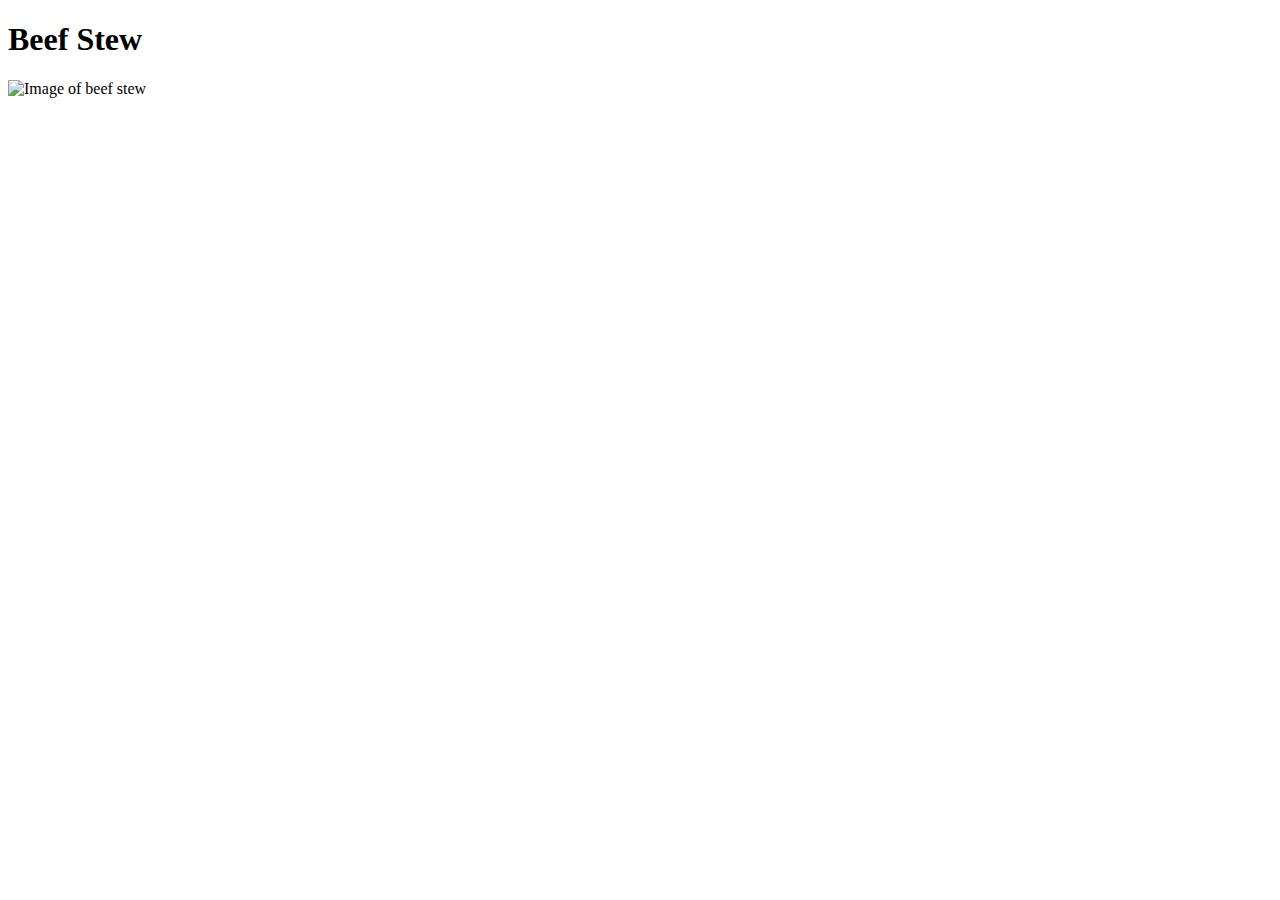
==== recipes/beefstew.html @ deff4106 "Upload index.html, recipe pages and new "images" directory. s" ====
<!DOCTYPE html>
<html lang="en">
<head>
    <meta charset="UTF-8">
    <meta name="viewport" content="width=device-width, initial-scale=1.0">
    <title>Beef Stew</title>
</head>
<body>
    <h1>Beef Stew</h1>
    <img src="" alt="Image of beef stew" height="" width="" border-radius="50%">
</body>
</html>
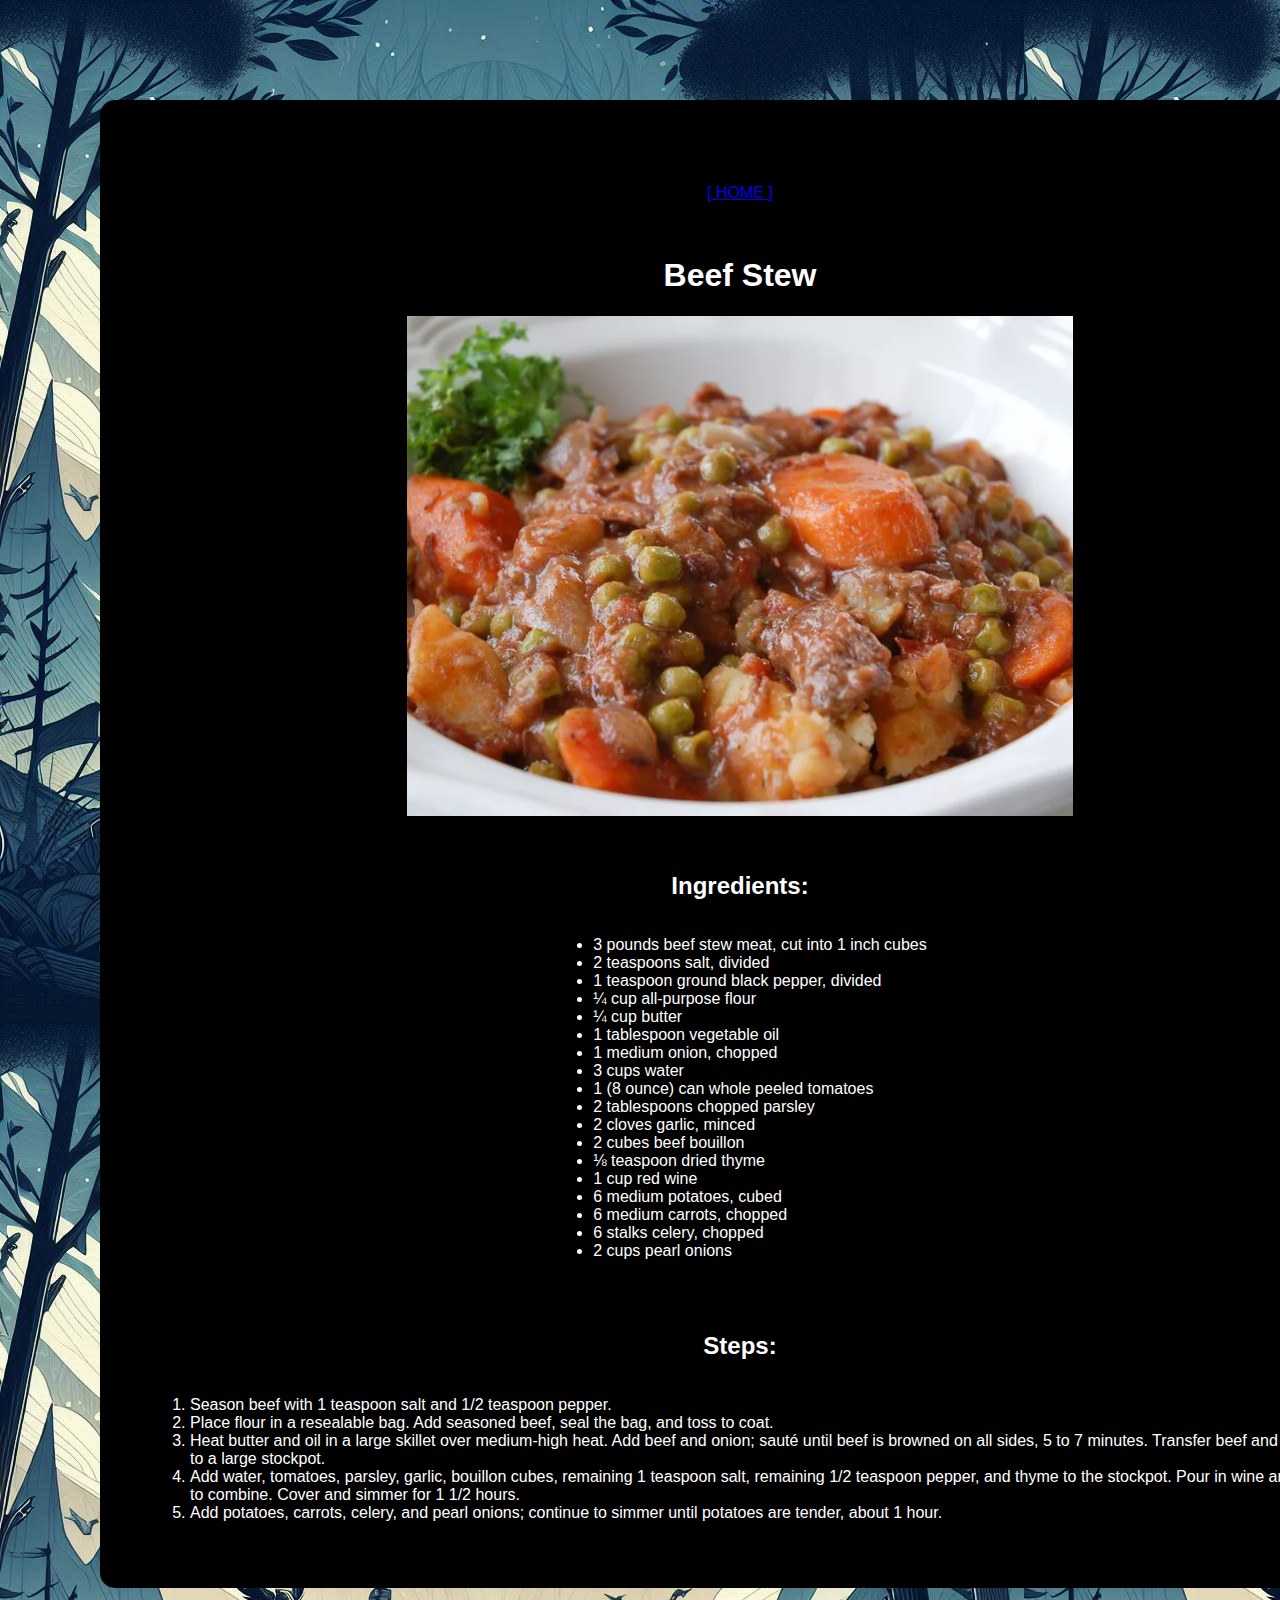
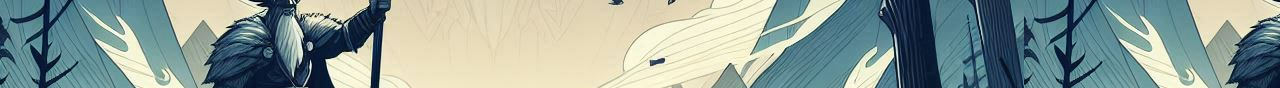
==== commit eb82dc9b: "Style CSS and add recipes Fixed problems with margin and background image, and added Beef Stew recip" ====
--- a/recipes/beefstew.html
+++ b/recipes/beefstew.html
@@ -4,9 +4,49 @@
     <meta charset="UTF-8">
     <meta name="viewport" content="width=device-width, initial-scale=1.0">
     <title>Beef Stew</title>
+
+    <link href="../style.css" rel="stylesheet">
 </head>
 <body>
-    <h1>Beef Stew</h1>
-    <img src="" alt="Image of beef stew" height="" width="" border-radius="50%">
+    <main>
+        <br>
+        <p><a href="../index.html">[ HOME ]</a></p>
+        <br>
+        <h1>Beef Stew</h1>
+            <img src="../images/beefstew.webp" alt="Image of beef stew" height="500" width="auto" border-radius="50%">
+            <br>
+            <br>
+            <h2>Ingredients:</h2>
+                <ul>
+                    <li>3 pounds beef stew meat, cut into 1 inch cubes</li>
+                    <li>2 teaspoons salt, divided</li>
+                    <li>1 teaspoon ground black pepper, divided</li>
+                    <li>¼ cup all-purpose flour</li>
+                    <li>¼ cup butter</li>
+                    <li>1 tablespoon vegetable oil</li>
+                    <li>1 medium onion, chopped</li>
+                    <li>3 cups water</li>
+                    <li>1 (8 ounce) can whole peeled tomatoes</li>
+                    <li>2 tablespoons chopped parsley</li>
+                    <li>2 cloves garlic, minced</li>
+                    <li>2 cubes beef bouillon</li>
+                    <li>⅛ teaspoon dried thyme</li>
+                    <li>1 cup red wine</li>
+                    <li>6 medium potatoes, cubed</li>
+                    <li>6 medium carrots, chopped</li>
+                    <li>6 stalks celery, chopped</li>
+                    <li>2 cups pearl onions</li>
+                </ul>
+            <br>
+            <br>
+            <h2>Steps:</h2>
+                <ol>
+                    <li>Season beef with 1 teaspoon salt and 1/2 teaspoon pepper.</li>
+                    <li>Place flour in a resealable bag. Add seasoned beef, seal the bag, and toss to coat.</li>
+                    <li>Heat butter and oil in a large skillet over medium-high heat. Add beef and onion; sauté until beef is browned on all sides, 5 to 7 minutes. Transfer beef and onion to a large stockpot.</li>
+                    <li>Add water, tomatoes, parsley, garlic, bouillon cubes, remaining 1 teaspoon salt, remaining 1/2 teaspoon pepper, and thyme to the stockpot. Pour in wine and stir to combine. Cover and simmer for 1 1/2 hours.</li>
+                    <li>Add potatoes, carrots, celery, and pearl onions; continue to simmer until potatoes are tender, about 1 hour.</li>
+                </ol>
+    </main>
 </body>
 </html>--- a/style.css
+++ b/style.css
@@ -0,0 +1,28 @@
+* {
+    box-sizing: border-box;
+}
+
+body {
+    margin: 100px;
+    font-family: sans-serif;
+    background-color: rgb(73, 70, 70);
+    background-image: url('./images/background.jpg');
+    width: 100%;
+    height: 100%;
+    z-index: -1;
+}
+
+main {
+    display: flex;
+    flex-direction: column;
+    align-items: center;
+    padding: 50px;
+    background-color: black;
+    width: 100%;
+    height: auto;
+    margin: 100px 0;
+    border-radius: 15px;
+    box-shadow: rgb(0, 0, 0);
+    color: rgb(255, 255, 255);
+    z-index: 1;
+}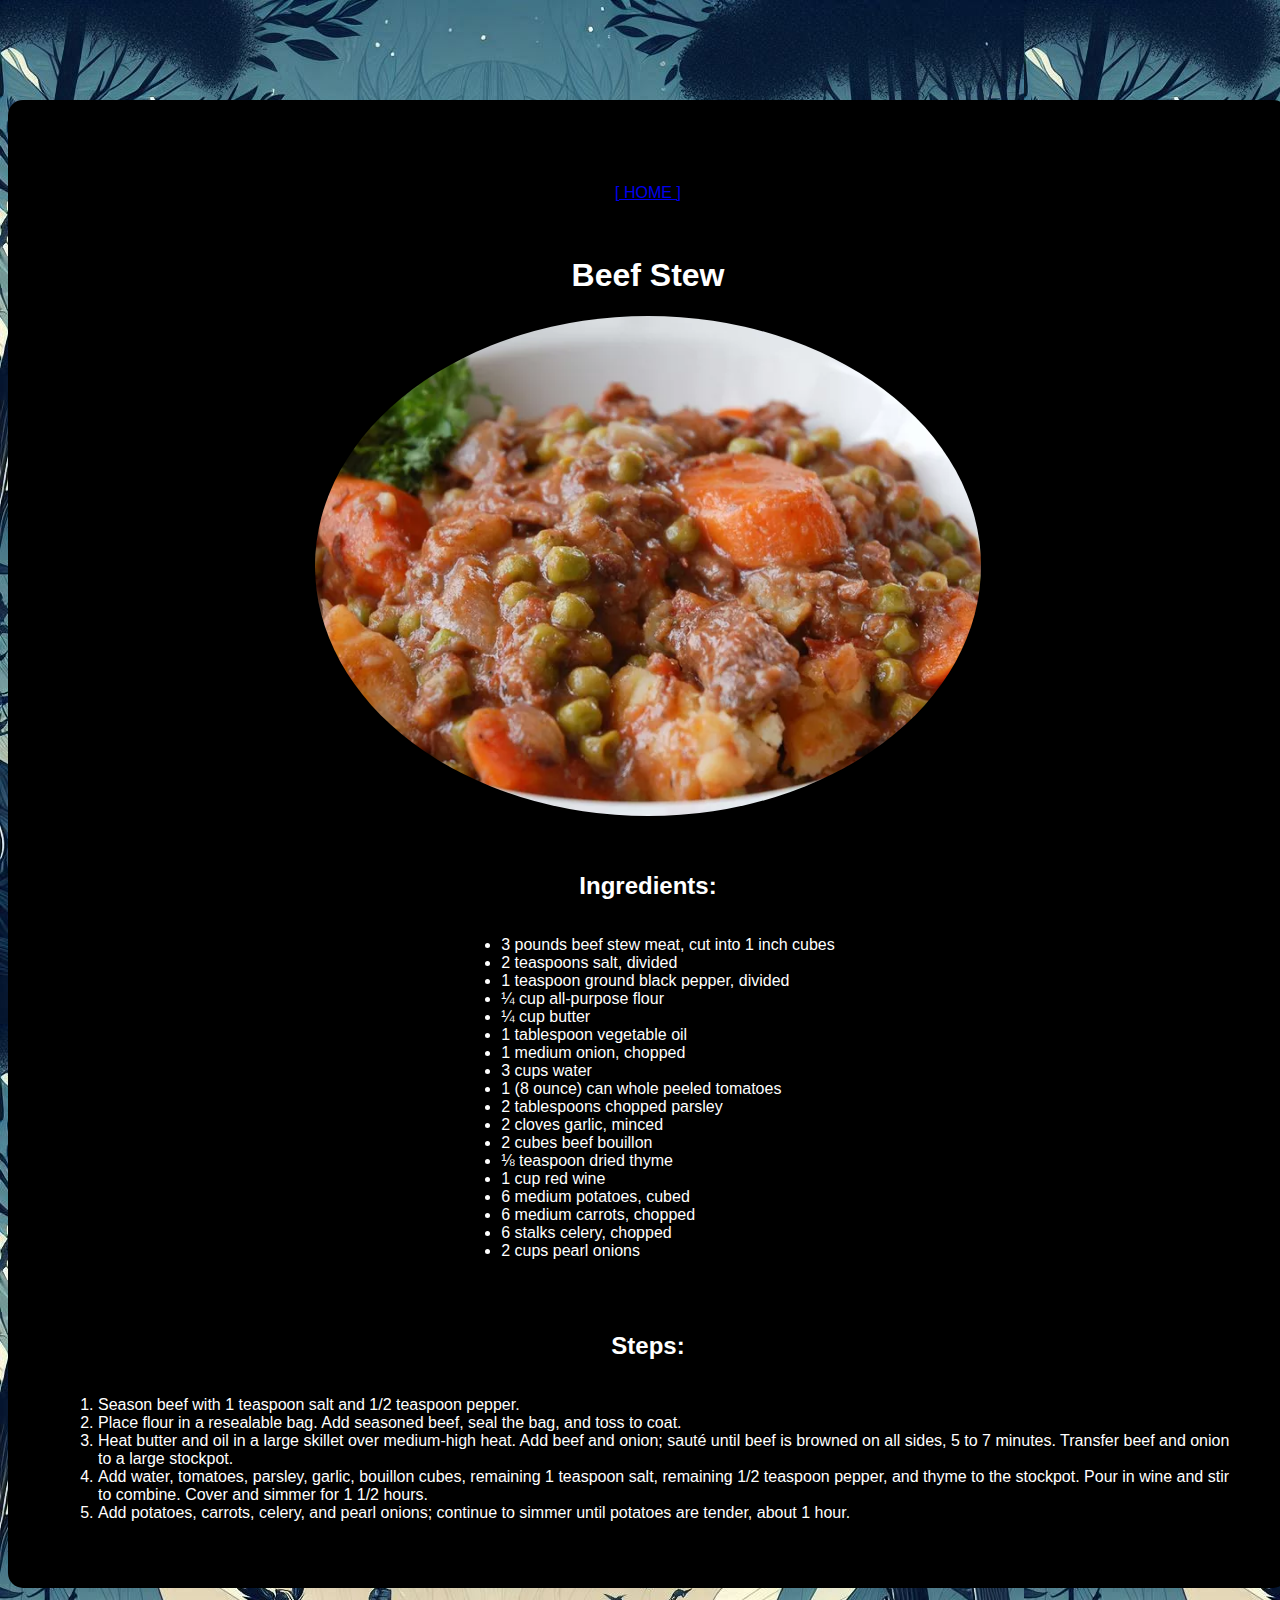
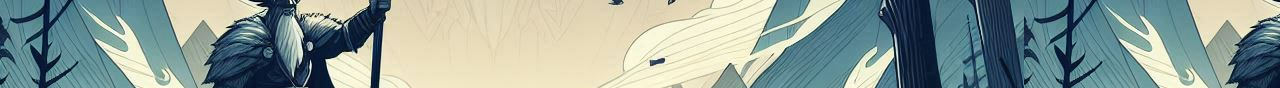
==== commit 0360bfa0: "Add text to more recipes Finished adding text to Stuffed Cabbage and Slow Roasted Rabbit" ====
--- a/recipes/beefstew.html
+++ b/recipes/beefstew.html
@@ -13,7 +13,7 @@
         <p><a href="../index.html">[ HOME ]</a></p>
         <br>
         <h1>Beef Stew</h1>
-            <img src="../images/beefstew.webp" alt="Image of beef stew" height="500" width="auto" border-radius="50%">
+            <img src="../images/beefstew.webp" alt="Image of beef stew" height="500" width="auto" border-radius=50%;>
             <br>
             <br>
             <h2>Ingredients:</h2>
--- a/style.css
+++ b/style.css
@@ -3,13 +3,16 @@
 }
 
 body {
-    margin: 100px;
     font-family: sans-serif;
     background-color: rgb(73, 70, 70);
     background-image: url('./images/background.jpg');
     width: 100%;
     height: 100%;
     z-index: -1;
+}
+
+img {
+    border-radius: 50%;
 }
 
 main {
@@ -24,5 +27,4 @@
     border-radius: 15px;
     box-shadow: rgb(0, 0, 0);
     color: rgb(255, 255, 255);
-    z-index: 1;
 }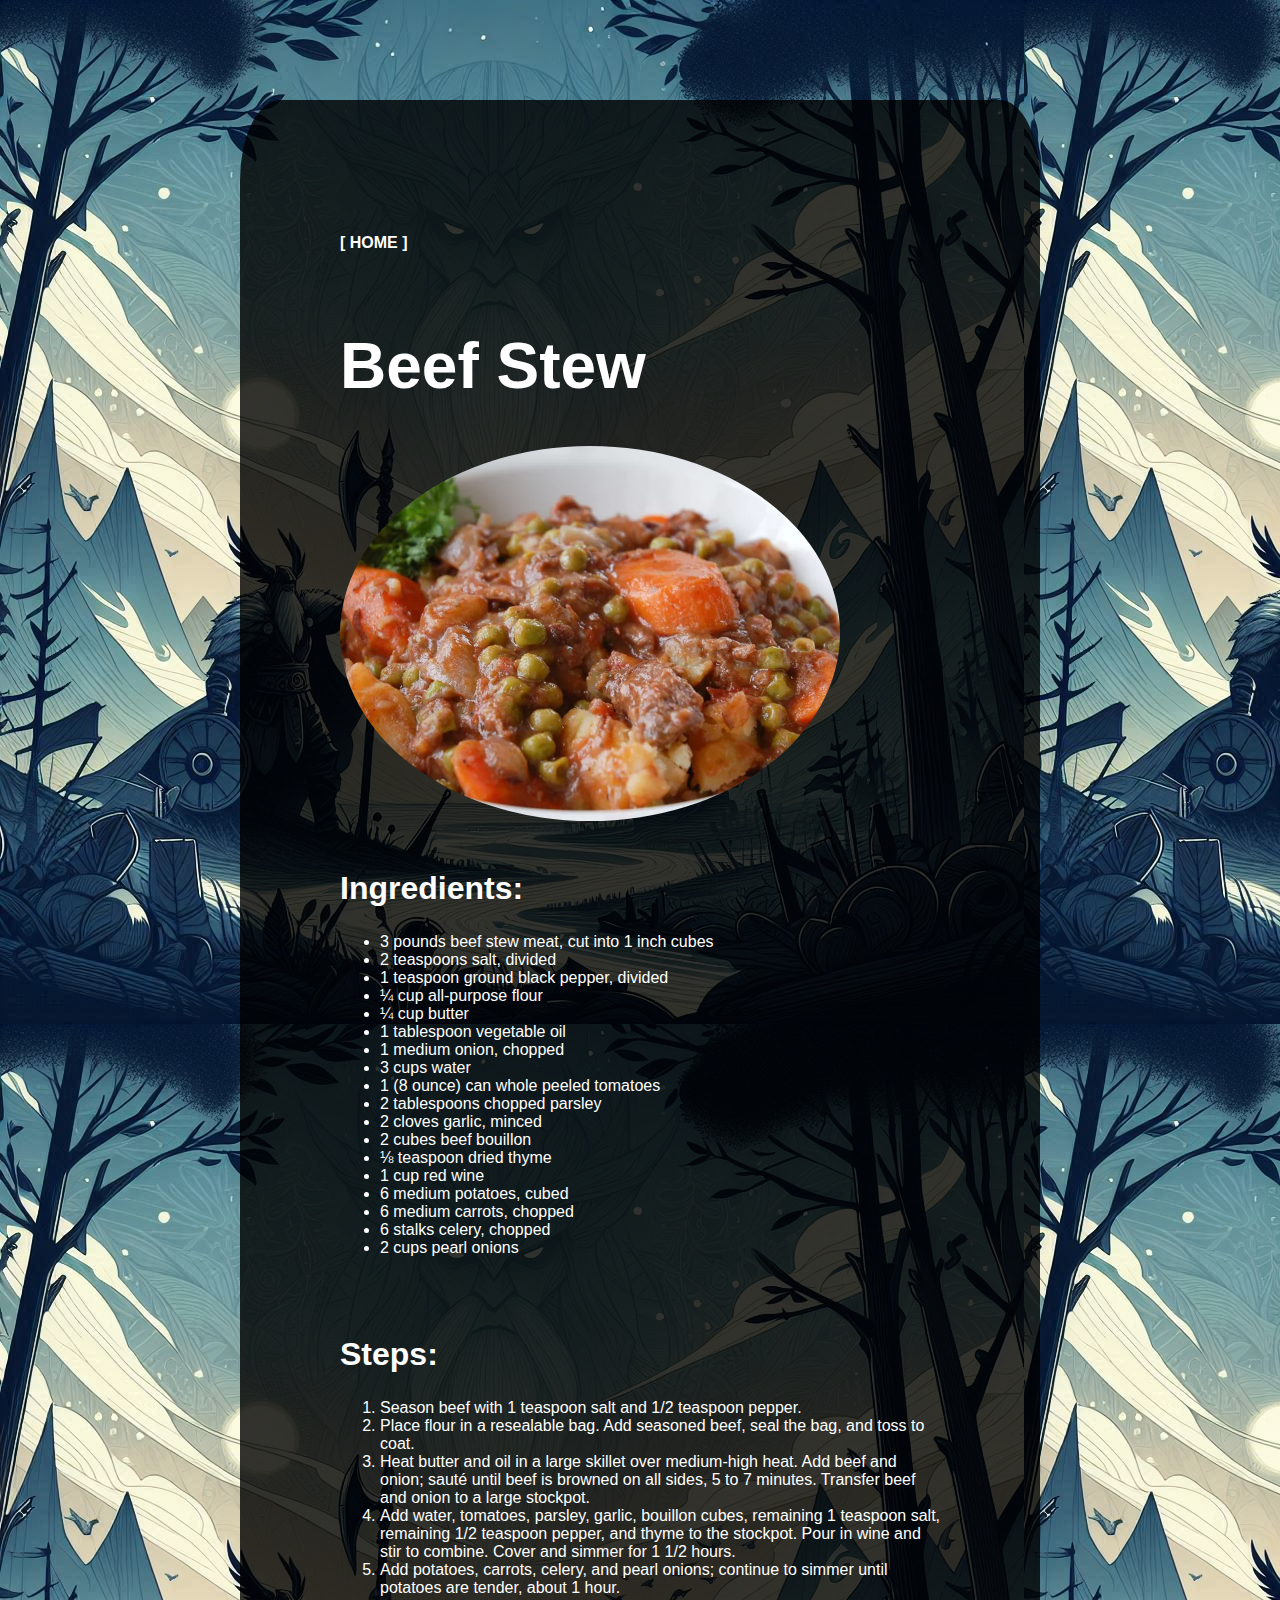
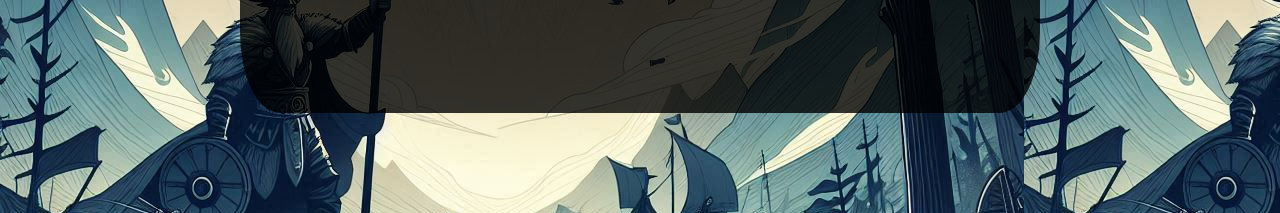
==== commit edd41b53: "Correct margin to center content box Applied margin: 0 auto; to the body to center the content prope" ====
--- a/recipes/beefstew.html
+++ b/recipes/beefstew.html
@@ -13,7 +13,7 @@
         <p><a href="../index.html">[ HOME ]</a></p>
         <br>
         <h1>Beef Stew</h1>
-            <img src="../images/beefstew.webp" alt="Image of beef stew" height="500" width="auto" border-radius=50%;>
+            <img src="../images/beefstew.webp" alt="Image of beef stew" height="auto" width="500">
             <br>
             <br>
             <h2>Ingredients:</h2>
--- a/style.css
+++ b/style.css
@@ -3,12 +3,10 @@
 }
 
 body {
+    margin: 0 auto;
     font-family: sans-serif;
     background-color: rgb(73, 70, 70);
     background-image: url('./images/background.jpg');
-    width: 100%;
-    height: 100%;
-    z-index: -1;
 }
 
 img {
@@ -16,15 +14,53 @@
 }
 
 main {
-    display: flex;
-    flex-direction: column;
+    display: block;
     align-items: center;
-    padding: 50px;
-    background-color: black;
-    width: 100%;
+    padding: 100px;
+    margin: 100px auto;
+    background-color: rgb(0, 0, 0, 0.8);
+    width: 800px;
     height: auto;
-    margin: 100px 0;
-    border-radius: 15px;
-    box-shadow: rgb(0, 0, 0);
+    border-radius: 5%;
+    box-shadow: rgb(0, 0, 0, 0.1);
     color: rgb(255, 255, 255);
+}
+
+.menu li {
+    list-style-type: none;
+}
+
+/* -- Hover Behaviour --*/
+a {
+    transition: .5s;
+}
+
+a:link {
+    color: rgb(255, 255, 255); 
+    text-decoration: none; 
+    font-weight: bold; 
+}
+
+a:visited { 
+    color: orange; 
+    text-decoration: 
+    line-through; font-weight: bold; 
+}
+
+a:active { 
+    color: orange; 
+    text-decoration: none; 
+}
+
+a:hover { 
+    color: rgb(163, 20, 219); 
+    font-size: 1.5em; 
+}
+
+h1 {
+    font-size: 4em;
+}
+
+h2 {
+    font-size: 2em;
 }